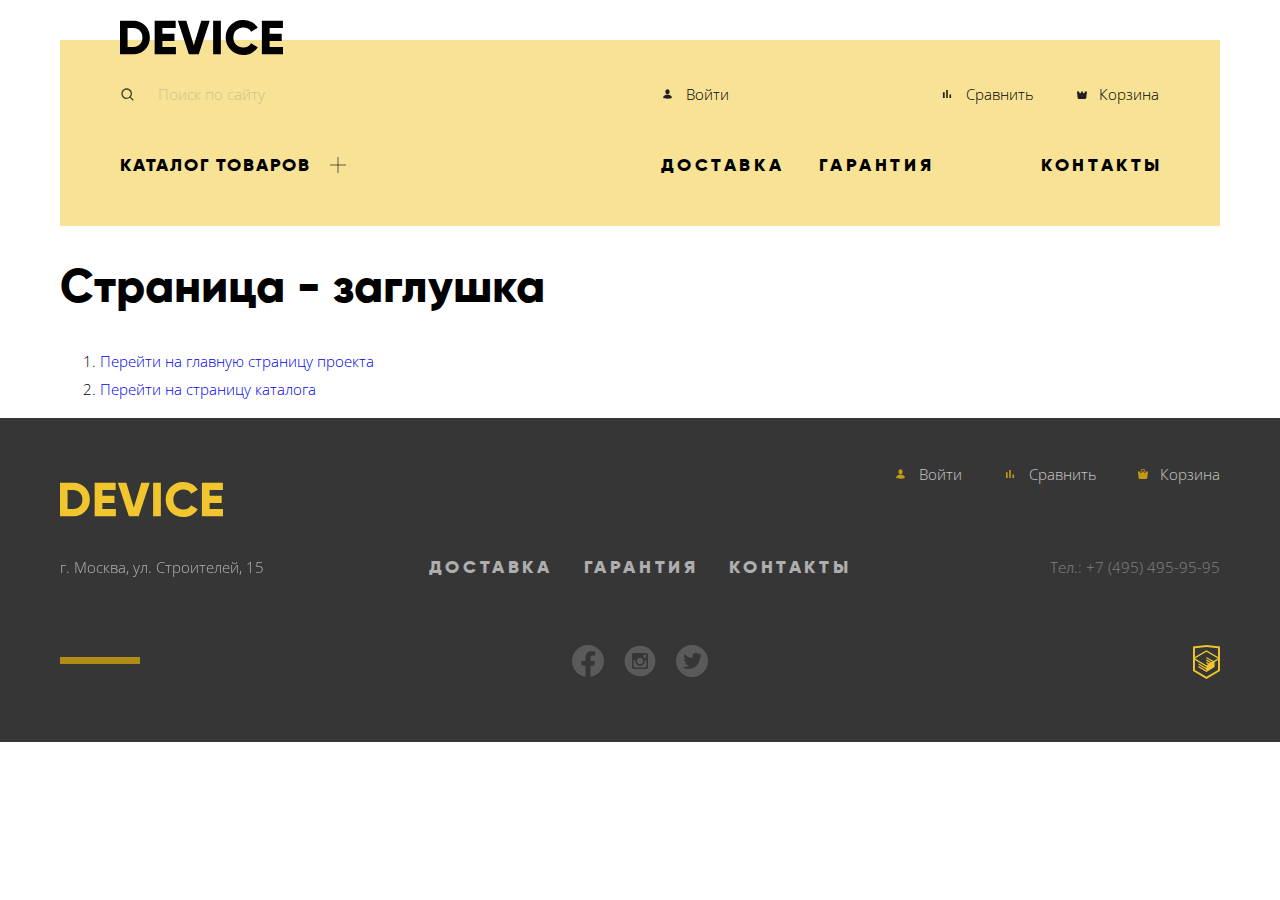
==== blank.html @ 4de49e4e "Изменяет blank.html" ====
<!DOCTYPE html>
<html lang="ru">
<head>
  <meta charset="utf-8">
  <title>HTML Academy: Девайс</title>
  <link href="https://fonts.googleapis.com/css2?family=Open+Sans:wght@300;400&display=swap" rel="stylesheet">
  <link rel="stylesheet" href="css/normalize.css">
  <link rel="stylesheet" href="css/style.css">
</head>
<body>
  <header>
    <div class="wrapper header-index-page">
      <a class="logo" href="index.html" title="Логотип интернет-магазина модных девайсов и умных гаджетов для гиков Девайс">
        <svg width="163" height="35" viewBox="0 0 163 35" fill="none" xmlns="http://www.w3.org/2000/svg">
          <path fill-rule="evenodd" clip-rule="evenodd" d="M-0.151001 0.701993V34.302H13.381C15.5624 34.3553 17.7309 33.954 19.7487 33.1235C21.7665 32.2929 23.5892 31.0514 25.101 29.478C26.6506 27.9007 27.8665 26.0273 28.6761 23.9697C29.4857 21.912 29.8724 19.7124 29.813 17.502C29.8724 15.2916 29.4857 13.092 28.6761 11.0343C27.8665 8.97669 26.6506 7.1033 25.101 5.52599C23.5891 3.9527 21.7663 2.7113 19.7486 1.88079C17.7308 1.05028 15.5623 0.648834 13.381 0.701993H-0.151001ZM7.582 26.91V8.09099H13.382C14.5845 8.04309 15.7838 8.24675 16.903 8.68895C18.0223 9.13115 19.0369 9.80215 19.882 10.659C20.7304 11.5766 21.3875 12.6541 21.8149 13.8285C22.2422 15.0029 22.4313 16.2507 22.371 17.499C22.4313 18.7473 22.2423 19.9951 21.8149 21.1695C21.3876 22.3439 20.7305 23.4214 19.882 24.339C19.0371 25.196 18.0225 25.8672 16.9032 26.3094C15.7839 26.7516 14.5845 26.9551 13.382 26.907H7.582V26.91ZM42.382 20.958H54.464V13.658H42.378V8.09099H55.669V0.701993H34.645V34.302H55.91V26.91H42.378V20.958H42.382ZM78.725 34.302L89.744 0.701993H81.286L73.795 25.422L66.304 0.701993H57.847L68.866 34.302H78.725ZM93.125 34.302H100.858V0.701993H93.125V34.302ZM131.74 32.886C134.233 31.574 136.321 29.6076 137.781 27.198L131.111 23.358C130.381 24.659 129.279 25.7121 127.946 26.382C126.505 27.1262 124.903 27.504 123.282 27.482C121.962 27.5449 120.643 27.3343 119.408 26.8635C118.173 26.3927 117.048 25.6718 116.105 24.746C115.195 23.7791 114.489 22.6393 114.028 21.3942C113.568 20.1492 113.362 18.8242 113.423 17.498C113.362 16.1718 113.568 14.8468 114.028 13.6017C114.489 12.3567 115.195 11.2168 116.105 10.25C117.048 9.32422 118.173 8.60333 119.408 8.13252C120.643 7.6617 121.962 7.45113 123.282 7.51399C124.893 7.49098 126.486 7.86172 127.921 8.59399C129.263 9.2718 130.373 10.3326 131.111 11.642L137.781 7.80199C136.294 5.39746 134.191 3.43378 131.691 2.11399C129.109 0.720899 126.216 0.00268346 123.282 0.0259933C113.503 -0.246007 105.485 7.71699 105.691 17.498C105.483 27.279 113.5 35.245 123.279 34.974C126.229 35.0012 129.138 34.283 131.737 32.886H131.74ZM149.621 20.958H161.703V13.658H149.618V8.09099H162.908V0.701993H141.885V34.302H163.15V26.91H149.618V20.958H149.621Z" fill="#000000" />
        </svg>
      </a>
      <form class="search-form" action="https://echo.htmlacademy.ru" method="post">
        <label for="search-form-input"><span class="visually-hidden">Введите поисковый запрос</span></label>
        <input type="text" autocomplete="off" class="search-form-input" id="search-form-input" name="search-form-input" value="" placeholder="Поиск по сайту" required>
        <button type="submit">Найти</button>
      </form>
      <ul class="user-menu">
        <li class="user-menu-item login">
          <a class="user-menu-link" href="blank.html" title="Войти в личный кабинет">
            <svg width="13" height="14" viewBox="0 0 13 14" fill="none" xmlns="http://www.w3.org/2000/svg" aria-label="Иконка личного кабинета">
              <path d="M6.49996 2.33333C7.69704 2.33333 8.66663 3.3775 8.66663 4.66666C8.66663 5.95583 7.69704 7 6.49996 7C5.30288 7 4.33329 5.95583 4.33329 4.66666C4.33329 3.3775 5.30288 2.33333 6.49996 2.33333ZM6.49996 11.6667C6.49996 11.6667 10.8333 11.6667 10.8333 10.5C10.8333 9.1 8.72079 7.58333 6.49996 7.58333C4.27913 7.58333 2.16663 9.1 2.16663 10.5C2.16663 11.6667 6.49996 11.6667 6.49996 11.6667Z" fill="#231F20" />
            </svg>
            Войти</a>
        </li>
        <li class="user-menu-item">
          <a class="user-menu-link" href="blank.html" title="Сравнить характеристики товаров">
            <svg width="14" height="14" viewBox="0 0 14 14" fill="none" xmlns="http://www.w3.org/2000/svg" aria-label="Иконка сравнения товаров">
              <path d="M2.91675 5.36667H4.66675V11.0833H2.91675V5.36667ZM6.18342 2.91667H7.81675V11.0833H6.18342V2.91667ZM9.45008 7.58334H11.0834V11.0833H9.45008V7.58334Z" fill="#231F20" />
            </svg>
            Сравнить</a>
        </li>
        <li class="user-menu-item">
          <a class="user-menu-link" href="blank.html" title="Перейти в корзину">
            <svg width="10" height="10" viewBox="0 0 10 10" fill="none" xmlns="http://www.w3.org/2000/svg" aria-label="Иконка корзины">
              <g clip-path="url(#clip0)">
                <path d="M9.86215 2.5217C9.79278 2.43991 9.69341 2.39316 9.58927 2.39316H7.65774V3.4188C7.65774 3.89008 7.25359 4.2735 6.75684 4.2735C6.26008 4.2735 5.85593 3.89008 5.85593 3.4188V2.39316H4.05413V3.4188C4.05413 3.89008 3.64999 4.2735 3.15323 4.2735C2.65648 4.2735 2.25233 3.89008 2.25233 3.4188V2.39316H0.32089C0.216656 2.39316 0.117286 2.43991 0.0479169 2.5217C-0.0215425 2.6035 -0.0544254 2.71256 -0.0425335 2.82145L0.605665 8.78461C0.617737 9.45692 1.14179 9.99999 1.78431 9.99999H8.12584C8.76828 9.99999 9.29233 9.45692 9.30449 8.78452L9.95269 2.82136C9.96449 2.71256 9.93161 2.6035 9.86215 2.5217Z" fill="#231F20" />
                <path d="M3.15333 3.76068C3.35207 3.76068 3.51369 3.60735 3.51369 3.4188V1.53846C3.51369 1.01051 4.07486 0.683761 4.59477 0.683761H5.49567C6.04288 0.683761 6.39657 1.01923 6.39657 1.53846V3.4188C6.39657 3.60735 6.55829 3.76068 6.75693 3.76068C6.95558 3.76068 7.11729 3.60735 7.11729 3.4188V1.53846C7.11729 0.647009 6.43531 0 5.49567 0H4.59477C3.60126 0 2.79297 0.690171 2.79297 1.53846V3.4188C2.79297 3.60735 2.95459 3.76068 3.15333 3.76068Z" />
              </g>
              <defs>
                <clipPath>
                  <path d="M0 0H10V10H0V0Z" fill="white" />
                </clipPath>
              </defs>
            </svg>
            Корзина</a></li>
      </ul>
      <nav class="navbar">
        <ul class="mainmenu-list">
          <li class="mainmenu-item">
            <a class="product-catalog" href="inner.html">Каталог товаров</a>
            <button class="submenu-toggle-button" aria-label="Раскрыть или закрыть вложенное меню каталога"></button>
            <ul class="submenu visually-hidden">
              <li><a href="blank.html">Виртуальная реальность</a></li>
              <li><a href="blank.html">Моноподы для селфи</a></li>
              <li><a href="blank.html">Экшн-камеры</a></li>
              <li><a href="blank.html">Фитнес-браслеты</a></li>
              <li><a href="blank.html">Умные часы</a></li>
              <li><a href="blank.html">Квадрокоптер</a></li>
            </ul>
          </li>
          <li class="mainmenu-item"><a href="blank.html">Доставка</a></li>
          <li class="mainmenu-item"><a href="blank.html">Гарантия</a></li>
          <li class="mainmenu-item"><a href="blank.html">Контакты</a></li>
        </ul>
      </nav>
    </div>
  </header>
  <main>
    <div class="wrapper index-page">
      <h1>Страница - заглушка</h1>
      <ol>
        <li><a href=" index.html">Перейти на главную страницу проекта</a></li>
        <li><a href="inner.html">Перейти на страницу каталога</a></li>
      </ol>
    </div>
  </main>
  <footer>
    <div class="wrapper">
      <a class="footer-logo" href="index.html" title="Логотип интернет-магазина модных девайсов и умных гаджетов для гиков Девайс">
        <svg width="163" height="35" viewBox="0 0 163 35" fill="none" xmlns="http://www.w3.org/2000/svg">
          <path fill-rule="evenodd" clip-rule="evenodd" d="M-0.151001 0.701993V34.302H13.381C15.5624 34.3553 17.7309 33.954 19.7487 33.1235C21.7665 32.2929 23.5892 31.0514 25.101 29.478C26.6506 27.9007 27.8665 26.0273 28.6761 23.9697C29.4857 21.912 29.8724 19.7124 29.813 17.502C29.8724 15.2916 29.4857 13.092 28.6761 11.0343C27.8665 8.97669 26.6506 7.1033 25.101 5.52599C23.5891 3.9527 21.7663 2.7113 19.7486 1.88079C17.7308 1.05028 15.5623 0.648834 13.381 0.701993H-0.151001ZM7.582 26.91V8.09099H13.382C14.5845 8.04309 15.7838 8.24675 16.903 8.68895C18.0223 9.13115 19.0369 9.80215 19.882 10.659C20.7304 11.5766 21.3875 12.6541 21.8149 13.8285C22.2422 15.0029 22.4313 16.2507 22.371 17.499C22.4313 18.7473 22.2423 19.9951 21.8149 21.1695C21.3876 22.3439 20.7305 23.4214 19.882 24.339C19.0371 25.196 18.0225 25.8672 16.9032 26.3094C15.7839 26.7516 14.5845 26.9551 13.382 26.907H7.582V26.91ZM42.382 20.958H54.464V13.658H42.378V8.09099H55.669V0.701993H34.645V34.302H55.91V26.91H42.378V20.958H42.382ZM78.725 34.302L89.744 0.701993H81.286L73.795 25.422L66.304 0.701993H57.847L68.866 34.302H78.725ZM93.125 34.302H100.858V0.701993H93.125V34.302ZM131.74 32.886C134.233 31.574 136.321 29.6076 137.781 27.198L131.111 23.358C130.381 24.659 129.279 25.7121 127.946 26.382C126.505 27.1262 124.903 27.504 123.282 27.482C121.962 27.5449 120.643 27.3343 119.408 26.8635C118.173 26.3927 117.048 25.6718 116.105 24.746C115.195 23.7791 114.489 22.6393 114.028 21.3942C113.568 20.1492 113.362 18.8242 113.423 17.498C113.362 16.1718 113.568 14.8468 114.028 13.6017C114.489 12.3567 115.195 11.2168 116.105 10.25C117.048 9.32422 118.173 8.60333 119.408 8.13252C120.643 7.6617 121.962 7.45113 123.282 7.51399C124.893 7.49098 126.486 7.86172 127.921 8.59399C129.263 9.2718 130.373 10.3326 131.111 11.642L137.781 7.80199C136.294 5.39746 134.191 3.43378 131.691 2.11399C129.109 0.720899 126.216 0.00268346 123.282 0.0259933C113.503 -0.246007 105.485 7.71699 105.691 17.498C105.483 27.279 113.5 35.245 123.279 34.974C126.229 35.0012 129.138 34.283 131.737 32.886H131.74ZM149.621 20.958H161.703V13.658H149.618V8.09099H162.908V0.701993H141.885V34.302H163.15V26.91H149.618V20.958H149.621Z" />
        </svg>
      </a>
      <ul class="footer-user-menu">
        <li class="user-menu-item login">
          <a class="user-menu-link" href="blank.html" title="Войти в личный кабинет">
            <svg class="user-menu-item-icon" width="13" height="14" viewBox="0 0 13 14" fill="none" xmlns="http://www.w3.org/2000/svg" aria-label="Иконка личного кабинета">
              <path d="M6.49996 2.33333C7.69704 2.33333 8.66663 3.3775 8.66663 4.66666C8.66663 5.95583 7.69704 7 6.49996 7C5.30288 7 4.33329 5.95583 4.33329 4.66666C4.33329 3.3775 5.30288 2.33333 6.49996 2.33333ZM6.49996 11.6667C6.49996 11.6667 10.8333 11.6667 10.8333 10.5C10.8333 9.1 8.72079 7.58333 6.49996 7.58333C4.27913 7.58333 2.16663 9.1 2.16663 10.5C2.16663 11.6667 6.49996 11.6667 6.49996 11.6667Z" fill="#231F20" />
            </svg>
            Войти</a>
        </li>
        <li class="user-menu-item">
          <a class="user-menu-link" href="blank.html" title="Сравнить характеристики товаров">
            <svg class="user-menu-item-icon" width="14" height="14" viewBox="0 0 14 14" fill="none" xmlns="http://www.w3.org/2000/svg" aria-label="Иконка сравнения товаров">
              <path d="M2.91675 5.36667H4.66675V11.0833H2.91675V5.36667ZM6.18342 2.91667H7.81675V11.0833H6.18342V2.91667ZM9.45008 7.58334H11.0834V11.0833H9.45008V7.58334Z" fill="#231F20" />
            </svg>
            Сравнить</a>
        </li>
        <li class="user-menu-item">
          <a class="user-menu-link" href="blank.html" title="Перейти в корзину">
            <svg class="user-menu-item-icon" width="10" height="10" viewBox="0 0 10 10" fill="none" xmlns="http://www.w3.org/2000/svg" aria-label="Иконка корзины">
              <g clip-path="url(#clip0)">
                <path d="M9.86215 2.5217C9.79278 2.43991 9.69341 2.39316 9.58927 2.39316H7.65774V3.4188C7.65774 3.89008 7.25359 4.2735 6.75684 4.2735C6.26008 4.2735 5.85593 3.89008 5.85593 3.4188V2.39316H4.05413V3.4188C4.05413 3.89008 3.64999 4.2735 3.15323 4.2735C2.65648 4.2735 2.25233 3.89008 2.25233 3.4188V2.39316H0.32089C0.216656 2.39316 0.117286 2.43991 0.0479169 2.5217C-0.0215425 2.6035 -0.0544254 2.71256 -0.0425335 2.82145L0.605665 8.78461C0.617737 9.45692 1.14179 9.99999 1.78431 9.99999H8.12584C8.76828 9.99999 9.29233 9.45692 9.30449 8.78452L9.95269 2.82136C9.96449 2.71256 9.93161 2.6035 9.86215 2.5217Z" fill="#231F20" />
                <path d="M3.15333 3.76068C3.35207 3.76068 3.51369 3.60735 3.51369 3.4188V1.53846C3.51369 1.01051 4.07486 0.683761 4.59477 0.683761H5.49567C6.04288 0.683761 6.39657 1.01923 6.39657 1.53846V3.4188C6.39657 3.60735 6.55829 3.76068 6.75693 3.76068C6.95558 3.76068 7.11729 3.60735 7.11729 3.4188V1.53846C7.11729 0.647009 6.43531 0 5.49567 0H4.59477C3.60126 0 2.79297 0.690171 2.79297 1.53846V3.4188C2.79297 3.60735 2.95459 3.76068 3.15333 3.76068Z" />
              </g>
              <defs>
                <clipPath>
                  <path d="M0 0H10V10H0V0Z" fill="white" />
                </clipPath>
              </defs>
            </svg>
            Корзина</a></li>
      </ul>
      <p class="address" aria-label="Приезжайте к нам по адресу">г. Москва, ул. Строителей, 15</p>
      <ul class="footer-navbar" aria-label="Навигация по сайту">
        <li><a href="blank.html">Доставка</a></li>
        <li><a href="blank.html">Гарантия</a></li>
        <li><a href="blank.html">Контакты</a></li>
      </ul>
      <p class="phone-number" aria-label="Позвоните нам по номеру">
        <a href="tel:+74954959595">Тел.: +7 (495) 495-95-95</a>
      </p>
      <section class="social-icons">
        <h2 class="visually-hidden">Давайте дружить!</h2>
        <ul class="social-icons-list">
          <li>
            <a href="blank.html" title="Присоединяйтесь к дружному комьюнити интернет-магазина модных девайсов и умных гаджетов для гиков Девайс в Facebook" target="_blank">
              <svg class="social-icon" width="32" height="32" viewBox="0 0 32 32" fill="none" xmlns="http://www.w3.org/2000/svg">
                <path d="M31.9973 16C31.9973 7.16267 24.8347 0 15.9987 0C7.16267 0 0 7.16267 0 16C0 23.984 5.85067 30.6027 13.4987 31.8027V20.624H9.43733V15.9987H13.4987V12.4747C13.4987 8.464 15.888 6.24933 19.5413 6.24933C21.292 6.24933 23.1227 6.56133 23.1227 6.56133V10.4987H21.1067C19.12 10.4987 18.5 11.732 18.5 12.9973V16H22.9373L22.228 20.6253H18.5V31.804C26.148 30.604 31.9987 23.9853 31.9987 16H31.9973Z" fill="black" fill-opacity="0.6" />
              </svg>
            </a>
          </li>
          <li>
            <a href="blank.html" title="Смотрите крутые фотки товаров интернет-магазин модных девайсов и умных гаджетов для гиков Девайс в Instagram" target="_blank">
              <svg class="social-icon" width="32" height="32" viewBox="0 0 32 32" fill="none" xmlns="http://www.w3.org/2000/svg">
                <path d="M20.7999 16.0001C20.7999 17.2732 20.2942 18.4941 19.3941 19.3943C18.4939 20.2944 17.273 20.8001 15.9999 20.8001C14.7269 20.8001 13.506 20.2944 12.6058 19.3943C11.7057 18.4941 11.1999 17.2732 11.1999 16.0001C11.1999 15.7265 11.2287 15.4593 11.2783 15.2001H9.59995V21.5953C9.59995 22.0401 9.95995 22.4001 10.4047 22.4001H21.5967C21.8099 22.3997 22.0142 22.3147 22.1648 22.1639C22.3154 22.013 22.3999 21.8085 22.3999 21.5953V15.2001H20.7215C20.7711 15.4593 20.7999 15.7265 20.7999 16.0001ZM15.9999 19.2001C16.4203 19.2 16.8365 19.1171 17.2248 18.9562C17.6131 18.7952 17.9659 18.5594 18.263 18.2621C18.5602 17.9648 18.7958 17.6119 18.9566 17.2235C19.1174 16.8351 19.2001 16.4189 19.1999 15.9985C19.1998 15.5782 19.1169 15.162 18.956 14.7737C18.795 14.3854 18.5592 14.0326 18.2619 13.7355C17.9646 13.4383 17.6117 13.2026 17.2233 13.0419C16.8349 12.8811 16.4187 12.7984 15.9983 12.7985C15.1494 12.7987 14.3354 13.1362 13.7353 13.7366C13.1352 14.337 12.7981 15.1512 12.7983 16.0001C12.7986 16.849 13.136 17.6631 13.7364 18.2632C14.3368 18.8633 15.151 19.2003 15.9999 19.2001ZM19.8399 12.6401H21.7583C21.8858 12.6401 22.0081 12.5896 22.0983 12.4996C22.1886 12.4097 22.2395 12.2876 22.2399 12.1601V10.2417C22.2399 10.114 22.1892 9.99151 22.0989 9.90119C22.0086 9.81088 21.8861 9.76014 21.7583 9.76014H19.8399C19.7122 9.76014 19.5897 9.81088 19.4994 9.90119C19.4091 9.99151 19.3583 10.114 19.3583 10.2417V12.1601C19.3599 12.4241 19.5759 12.6401 19.8399 12.6401ZM15.9999 0.640137C11.9262 0.640137 8.01934 2.25842 5.13879 5.13898C2.25823 8.01954 0.639946 11.9264 0.639946 16.0001C0.639946 20.0739 2.25823 23.9807 5.13879 26.8613C8.01934 29.7419 11.9262 31.3601 15.9999 31.3601C18.0171 31.3601 20.0144 30.9628 21.878 30.1909C23.7415 29.419 25.4348 28.2876 26.8611 26.8613C28.2874 25.435 29.4188 23.7417 30.1907 21.8782C30.9626 20.0146 31.3599 18.0172 31.3599 16.0001C31.3599 13.983 30.9626 11.9857 30.1907 10.1221C29.4188 8.25856 28.2874 6.56528 26.8611 5.13898C25.4348 3.71267 23.7415 2.58126 21.878 1.80935C20.0144 1.03743 18.0171 0.640137 15.9999 0.640137ZM23.9999 22.2225C23.9999 23.2001 23.1999 24.0001 22.2223 24.0001H9.77755C8.79995 24.0001 7.99995 23.2001 7.99995 22.2225V9.77774C7.99995 8.80014 8.79995 8.00014 9.77755 8.00014H22.2223C23.1999 8.00014 23.9999 8.80014 23.9999 9.77774V22.2225Z" fill="black" fill-opacity="0.6" />
              </svg>
            </a>
          </li>
          <li>
            <a href="blank.html" title="Следите за новостями интернет-магазина модных девайсов и умных гаджетов для гиков Девайс в Twitter" target="_blank">
              <svg class="social-icon" width="32" height="32" viewBox="0 0 32 32" fill="none" xmlns="http://www.w3.org/2000/svg">
                <path d="M16 32C13.8333 32 11.7604 31.5781 9.78125 30.7344C7.80208 29.8906 6.09896 28.7552 4.67188 27.3281C3.24479 25.901 2.10938 24.1979 1.26562 22.2188C0.421875 20.2396 0 18.1667 0 16C0 13.8333 0.421875 11.7604 1.26562 9.78125C2.10938 7.80208 3.24479 6.09896 4.67188 4.67188C6.09896 3.24479 7.80208 2.10938 9.78125 1.26562C11.7604 0.421875 13.8333 0 16 0C18.1667 0 20.2396 0.421875 22.2188 1.26562C24.1979 2.10938 25.901 3.24479 27.3281 4.67188C28.7552 6.09896 29.8906 7.80208 30.7344 9.78125C31.5781 11.7604 32 13.8333 32 16C32 18.1667 31.5781 20.2396 30.7344 22.2188C29.8906 24.1979 28.7552 25.901 27.3281 27.3281C25.901 28.7552 24.1979 29.8906 22.2188 30.7344C20.2396 31.5781 18.1667 32 16 32ZM25.4062 8C25.2812 8.0625 25.0938 8.17708 24.8438 8.34375L24.2344 8.75L23.6562 9.0625L23 9.28125C22.2292 8.42708 21.2812 8 20.1562 8C17.7188 8 16.5 9.02083 16.5 11.0625V12.9062C13.1458 12.7396 10.5729 11.5104 8.78125 9.21875C8.26042 9.76042 8 10.3542 8 11C8 12.375 8.51042 13.4167 9.53125 14.125C9.40625 14.125 9.22917 14.1354 9 14.1562C8.77083 14.1771 8.58854 14.1771 8.45312 14.1562C8.31771 14.1354 8.16667 14.0833 8 14C8 14.9583 8.25521 15.7552 8.76562 16.3906C9.27604 17.026 9.97917 17.4375 10.875 17.625C10.6667 17.875 10.375 18 10 18C9.66667 18 9.375 17.9062 9.125 17.7188C9.125 18.5312 9.51562 19.1615 10.2969 19.6094C11.0781 20.0573 11.9583 20.2917 12.9375 20.3125C12.5625 20.875 12.0156 21.2969 11.2969 21.5781C10.5781 21.8594 9.8125 22 9 22C8.70833 22 8.30729 21.9271 7.79688 21.7812C7.28646 21.6354 7.02083 21.5625 7 21.5625C7.33333 22.2292 8.01562 22.8021 9.04688 23.2812C10.0781 23.7604 11.3854 24 12.9688 24C14.3646 24 15.6667 23.7552 16.875 23.2656C18.0833 22.776 19.1146 22.125 19.9688 21.3125C20.8229 20.5 21.5573 19.5729 22.1719 18.5312C22.7865 17.4896 23.2448 16.4115 23.5469 15.2969C23.849 14.1823 24 13.0833 24 12C24 11.9583 24.125 11.8698 24.375 11.7344C24.625 11.599 24.9167 11.4167 25.25 11.1875C25.5833 10.9583 25.8333 10.7188 26 10.4688C24.875 10.4688 24.125 10.4896 23.75 10.5312C24.4792 10.0938 25.0312 9.25 25.4062 8Z" fill="black" fill-opacity="0.6" />
              </svg>
            </a>
          </li>
        </ul>
      </section>
      <a class="htmlacademy-logo-link" href="https://htmlacademy.ru/intensive/htmlcss" title="Логотип HTML Academy" target="_blank">
        <svg class="htmlacademy-logo-image" width="27" height="34" viewBox="0 0 27 34" fill="none" xmlns="http://www.w3.org/2000/svg">
          <path d="M13.62 0.0169551L13.472 0L0 1.40827V26.0042L13.473 34L26.903 26.0311L26.945 26.0062V1.40827L13.62 0.0169551ZM25.019 12.095L13.495 5.31992L13.494 5.21619L13.407 5.26606L13.319 5.21021V5.31892L1.925 12.086V3.13869L13.473 1.92989L25.02 3.13869V12.095H25.019ZM13.405 6.76908L24.923 13.4644L20.444 16.0974L13.351 11.8875L13.337 13.2988L19.241 16.8025L18.381 17.3082L13.351 14.3241L13.337 15.7353L17.164 18.0043L16.382 18.526L13.351 16.7437L13.337 18.1529L15.19 19.2411L13.39 20.3192L2.034 13.586L13.405 6.76908ZM1.925 15.0871L13.336 21.8601L13.352 22.9014L5.41 18.1859L5.395 19.5981L13.374 24.3805L13.392 25.4536L5.419 20.7261L5.406 22.1364L13.427 26.9457L13.473 26.9706L21.616 22.1115L21.605 16.9481L25.02 14.9175V24.9121L13.472 31.7659L1.925 24.9131V15.0871Z" fill="#F0C52E" />
        </svg>
      </a>
    </div>
  </footer>
  <script src="js/script.js"></script>
</body>
</html>
---- css/style.css ----
/*
* Prefixed by https://autoprefixer.github.io
* PostCSS: v7.0.29,
* Autoprefixer: v9.7.6
* Browsers: last 2 version,not dead,not ie <= 11
*/

@charset "UTF-8";

/* Переменные */
:root {
  --basic-black: #000000;
  --basic-dark: #363636;
  --basic-white: #FFFFFF;
  --basic-grey: #464646;
  --basic-grey-light: #E5E5E5;
  --basic-half-grey-light: #EBEBEB;
  --special-yellow: #F7E296;
  --special-green: #91C92F;
  --special-grey: #D9D9D9;
  --special-grey-light: #A6A6A6;
  --special-yellow-light: #F7E296;
  --special-yellow-dark: #F0C52E;
  --status-pink: #F6DADA;
  --footer-yellow: #FFC600;
  --input-grey: #F2F2F2;
  --input-grey-hover: #EAEAEA;
}

/* Локальные шрифты */
@font-face {
  font-family: 'Gilroy Extra Bold';
  src: url('../fonts/gilroyextrabold.woff2') format('woff2'), url('../fonts/gilroyextrabold.woff') format('woff');
  font-weight: 800;
}

@font-face {
  font-family: 'Gilroy Light';
  src: url('../fonts/gilroylight.woff2') format('woff2'), url('../fonts/gilroylight.woff') format('woff');
  font-weight: 300;
}

/* Глобальные стили */
*,
*::before,
*::after {
  box-sizing: border-box;
}

body {
  display: grid;
  grid-template-rows: -webkit-min-content 1fr 324px;
  grid-template-rows: min-content 1fr 324px;
  margin: 0;
  padding-top: 40px;
  min-width: 1160px;
  font-family: 'Open Sans', 'Arial', sans-serif;
  font-weight: 300;
  font-size: 15px;
  line-height: 28px;
  color: var(--basic-black);
  background-color: var(--basic-white);
}

img {
  max-width: 100%;
  height: auto;
}

a {
  text-decoration: none;
}

.visually-hidden:not(:focus):not(:active),
input[type='checkbox'].visually-hidden,
input[type='radio'].visually-hidden {
  position: absolute;
  width: 1px;
  height: 1px;
  margin: -1px;
  padding: 0;
  border: 0;
  white-space: nowrap;
  clip: rect(0, 0, 0, 0);
  -webkit-clip-path: inset(100%);
  clip-path: inset(100%);
  overflow: hidden;
}

.wrapper {
  width: 1160px;
  margin: 0 auto;
}

.wrapper h1 {
  font-family: 'Gilroy Extra Bold', 'Arial Black', sans-serif;
  font-weight: 800;
  font-size: 47px;
  line-height: 58px;
  color: var(--basic-black);
}

.button,
.button:visited {
  margin: 0;
  padding: 9px 10px;
  border: none;
  display: inline-block;
  font-family: 'Gilroy Extra Bold', 'Arial Black', sans-serif;
  font-weight: 800;
  font-size: 18px;
  line-height: 22px;
  letter-spacing: 0.2em;
  text-transform: uppercase;
  color: var(--basic-black);
  text-align: center;
  vertical-align: middle;
  cursor: pointer;
  background-color: transparent;
  background-image: url('../img/misc/button-rectangle-bg.svg');
  background-position: center center;
  background-repeat: repeat-x;
  transition: background 500ms;
}

.button:hover {
  background-image: none;
  background-color: var(--special-yellow-dark);
  transition: background 500ms;
}

.button:focus {
  opacity: unset;
  transition: all 1s;
}

.button:active {
  opacity: 0.3;
}

/* Хедер */
header .wrapper {
  position: relative;
  padding-top: 28px;
  padding-right: 57px;
  padding-left: 60px;
  border-bottom: 23px solid var(--special-yellow);
  display: flex;
  flex-direction: row;
  flex-wrap: wrap;
  align-items: flex-start;
  background-color: var(--special-yellow);
}

/* Логотип в шапке */
.logo,
.logo:visited {
  position: absolute;
  top: -20px;
  left: 60px;
  display: block;
}

.logo:hover {
  opacity: 0.6;
}

.logo:active,
.logo:focus {
  opacity: 0.3;
}

.logo svg {
  width: 163px;
  height: 35px;
}

/* Форма поиска в шапке */
.search-form {
  position: relative;
  width: 440px;
  margin-right: auto;
  margin-bottom: 32px;
  display: flex;
  flex-direction: row;
  justify-content: space-between;
  align-items: center;
  font-family: 'Open Sans', 'Arial', sans-serif;
  font-weight: 300;
  font-size: 15px;
  line-height: 20px;
  color: var(--basic-black);
}

.search-form label::after {
  content: '';
  position: absolute;
  top: 19px;
  width: 16px;
  height: 16px;
  background-color: var(--special-yellow);
  background-image: url('../img/misc/icon_search.svg');
  background-position: center center;
  background-repeat: no-repeat;
}

.search-form input {
  width: 100%;
  margin: 0;
  padding: 16px 21px 16px 38px;
  border: none;
  border-bottom: 2px solid var(--special-yellow);
  display: block;
  font-family: 'Open Sans', 'Arial', sans-serif;
  font-weight: 300;
  font-size: 15px;
  line-height: 20px;
  text-align: left;
  opacity: 0.3;
  background-color: var(--special-yellow);
}

.search-form input:hover {
  opacity: 0.6;
}

.search-form input:focus,
.search-form input:valid {
  outline: none;
  border-bottom: 2px solid var(--basic-black);
  opacity: unset;
}

/* Кнопка Найти */
.search-form button {
  width: 84px;
  padding: 15px 17px;
  border-radius: unset;
  font-family: 'Open Sans', 'Arial', sans-serif;
  font-weight: 300;
  font-size: 15px;
  line-height: 20px;
  text-transform: uppercase;
  border: none;
  color: var(--special-yellow);
  background-color: var(--special-yellow);
}

.search-form button:focus {
  outline: none;
  border: 2px solid var(--special-yellow);
}

.search-form input:focus+button,
.search-form input:valid+button:active {
  border: 2px solid var(--basic-black);
  color: var(--basic-black);
  cursor: pointer;
}

.search-form input:focus+button:hover,
.search-form input:valid+button:hover {
  border: 2px solid var(--basic-black);
  color: var(--basic-white);
  background-color: var(--basic-black);
  cursor: pointer;
}

.search-form input:valid+button:active,
.search-form input:invalid+button:active {
  border: 2px solid var(--basic-black);
  color: rgba(255, 255, 255, 0.3);
  background-color: var(--basic-black);
  cursor: pointer;
}

/* Меню пользователя */
.user-menu {
  width: 50%;
  margin: 0;
  margin-top: 12px;
  padding: 0;
  display: flex;
  flex-direction: row;
  flex-wrap: wrap;
  justify-content: space-between;
  align-items: center;
  list-style-type: none;
}
.header-index-page .user-menu {
  margin-top: 16px;
  padding-right: 4px;
}

.login {
  margin-right: auto;
}

.user-menu-item {
  margin-left: 19px;
}

.user-menu-item:last-child {
  margin-left: 43px;
}

.user-menu-link {
  display: flex;
  flex-direction: row;
  align-items: baseline;
  font-family: 'Open Sans', 'Arial', sans-serif;
  font-weight: 300;
  font-size: 15px;
  line-height: 20px;
  color: var(--basic-black);
}

.user-menu-link,
.user-menu-link:visited {
  color: var(--basic-black);
}

.user-menu-link:hover,
.user-menu-link:focus {
  opacity: 0.6;
}

.user-menu-link:active {
  opacity: 0.3;
}

.user-menu-link svg {
  margin: auto;
  margin-right: 12px;
}

/* Кнопка выхода из личного кабинета */
.logout {
  margin-right: auto;
  padding-left: 2px;
  flex-grow: 1;
}

.logout:hover,
.logout:focus {
  opacity: unset;
}

.logout:active {
  opacity: 0.3;
}

.logout-button {
  margin: 0;
  padding: 0;
  background: none;
  border: none;
  font-family: 'Open Sans', 'Arial', sans-serif;
  font-weight: 300;
  font-size: 15px;
  line-height: 20px;
  color: var(--basic-black);
  opacity: 0.3;
  cursor: pointer;
}

.logout-button:hover,
.logout-button:focus {
  opacity: 0.6;
}

.logout-button:active {
  opacity: 0.3;
}

/* Главное навигационное меню */
.navbar {
  width: 100%;
}

.mainmenu-list {
  position: relative;
  display: flex;
  flex-direction: row;
  flex-wrap: wrap;
  align-items: baseline;
  margin: 0;
  padding: 0;
  list-style-type: none;
}

.mainmenu-item {
  margin-right: 16px;
  margin-left: 19px;
}

.mainmenu-item:first-child {
  min-width: 50%;
  margin-left: 0;
  margin-right: 0;
}

.mainmenu-item:last-child {
  margin-left: auto;
  margin-right: 0;
}

.mainmenu-item > a,
.mainmenu-item > a:visited {
  margin: 0;
  margin-bottom: 27px;
  padding: 0;
  display: block;
  font-family: 'Gilroy Extra Bold', 'Arial Black', sans-serif;
  font-weight: 800;
  font-size: 18px;
  line-height: 22px;
  letter-spacing: 0.2em;
  text-transform: uppercase;
  color: var(--basic-black);
}

.mainmenu-item:first-child > a {
  letter-spacing: 0.1em;
}

.mainmenu a:hover,
.mainmenu a:focus {
  opacity: 0.6;
}

.mainmenu a:active {
  opacity: 0.3;
}

.product-catalog {
  position: relative;
  margin-right: 13px;
}

.product-catalog::before,
.product-catalog::after {
  position: absolute;
  left: 210px;
  top: 10px;
  bottom: 0;
  content: '';
  display: block;
  width: 16px;
  height: 2px;
  background-color: rgba(0, 0, 0, 0.3);
}

.product-catalog::after {
  transform: rotate(90deg);
}

.submenu-toggle-button {
  position: absolute;
  left: 206px;
  top: 0;
  width: 24px;
  height: 24px;
  margin: 0;
  padding: 0;
  border: none;
  background-color: transparent;
  cursor: pointer;
}

/* Выпадающее меню */
.submenu {
  position: absolute;
  right: -57px;
  z-index: 5;
  width: 1160px;
  margin: 0;
  padding: 0;
  padding-top: 3px;
  padding-bottom: 43px;
  padding-left: 60px;
  display: grid;
  grid-template-columns: repeat(3, -webkit-max-content);
  grid-template-columns: repeat(3, max-content);
  grid-template-rows: repeat(3, -webkit-min-content);
  grid-template-rows: repeat(3, min-content);
  grid-auto-flow: column;
  grid-gap: 16px 63px;
  list-style-type: none;
  background-color: var(--special-yellow);
}

.submenu .index-page {
  position: absolute;
}

.submenu li:last-child {
  grid-column-start: 3;
}

.submenu a,
.submenu a:visited {
  margin: 0;
  padding: 0;
  display: block;
  font-family: 'Open Sans', 'Arial', sans-serif;
  font-weight: 300;
  font-size: 15px;
  line-height: 20px;
  letter-spacing: normal;
  text-transform: none;
  color: var(--basic-black);
}

.submenu a:hover,
.submenu a:focus {
  opacity: 0.6;
}

.submenu a:active {
  opacity: 0.3;
}

/* Главный контент */
main {
  position: relative;
}

/* Индексная страница */
.index-page {
  grid-template-columns: 1fr 1fr;
  grid-template-rows: -webkit-max-content;
  grid-template-rows: max-content;
}

.index-page h2 {
  font-family: 'Gilroy Extra Bold', 'Arial Black', sans-serif;
  font-weight: 800;
  font-size: 47px;
  line-height: 58px;
  letter-spacing: 0.2em;
  color: var(--basic-black);
}

/* Слайдер Топ-3 по продажам */
.slider {
  margin-bottom: 67px;
  grid-column: span 2;
}

.slider .wrapper {
  position: relative;
}

.slider-list {
  position: relative;
  margin: 0;
  padding: 0;
  border-top: 115px solid var(--special-yellow);
  list-style-type: none;
}

ul.slider-list {
  counter-reset: slide-number;
}

.slider-item {
  position: relative;
  top: -37px;
  display: flex;
  flex-direction: row;
}

.slider-item::before {
  position: absolute;
  right: 51px;
  top: -110px;
  z-index: 1;
  display: inline-block;
  font-family: 'Gilroy Extra Bold', 'Arial Black', sans-serif;
  font-weight: 800;
  font-size: 179px;
  line-height: 219px;
  text-transform: uppercase;
  color: var(--basic-white);
}

.slider-item::before {
  counter-increment: slide-number;
  content: "0" counter(slide-number);
}

.slider-text {
  width: 50%;
  padding-left: 20px;
  display: flex;
  flex-direction: column;
  align-items: flex-start;
  order: 1;
}

a.slider-image {
  width: 50%;
  display: flex;
  flex-direction: row;
  justify-content: center;
}

.selfie-stick {
  position: absolute;
  top: -93px;
  left: 88px;
}

.fitness-tracker {
  position: absolute;
  top: -67px;
  left: 116px;
}

.quadcopter {
  position: absolute;
  left: 30px;
  top: -11px;
}

.slider-text h3 {
  position: relative;
  z-index: 2;
  padding: 0;
  margin: 0;
  margin-bottom: 26px;
  font-family: 'Gilroy Extra Bold', 'Arial Black', sans-serif;
  font-weight: 800;
  font-size: 47px;
  line-height: 58px;
  color: var(--basic-black);
}

.slider-text h3::before {
  position: absolute;
  top: -59px;
  content: '';
  width: 100px;
  height: 7px;
  display: block;
  background-color: var(--basic-white);
}

.slider-text > p {
  padding: 0;
  padding-right: 75px;
  margin-top: 0;
  margin-left: 0;
  margin-bottom: 51px;
  font-family: 'Open Sans', 'Arial', sans-serif;
  font-weight: 300;
  font-size: 15px;
  line-height: 20px;
  color: var(--basic-black);
}

/* Характеристики товара в слайдере */
.slider-props {
  width: 448px;
  display: flex;
  flex-direction: row;
  justify-content: space-between;
  order: 1;
}

.slider-props p {
  padding: 0;
  margin: 0;
  display: flex;
  flex-direction: column;
}

.slider-props p span:first-child {
  order: 2;
  font-family: 'Gilroy Light', 'Arial', sans-serif;
  font-weight: 300;
  font-size: 13px;
  line-height: 15px;
  letter-spacing: 0.1em;
  color: var(--basic-black);
}

.slider-props p span:last-child {
  margin-bottom: 15px;
  flex-shrink: 0;
  font-family: 'Gilroy Light', 'Arial', sans-serif;
  font-weight: 300;
  font-size: 36px;
  line-height: 42px;
  letter-spacing: 0.1em;
  color: var(--basic-black);
}

/* Ссылка - кнопка подробнее в слайдере */
.slider-text a.button {
  width: 220px;
  padding-left: 15px;
  margin-bottom: 52px;
}

/* Переключатели слайдов */
.slider-controls {
  position: absolute;
  right: 87px;
  bottom: 168px;
}

.slider-controls button {
  padding: 0;
  margin: 0;
  margin-left: 15px;
  width: 12px;
  height: 12px;
  border: 1px solid var(--basic-black);
  border-radius: 50%;
  background-color: var(--basic-white);
}

.slide-current {
  background-image: url('../img/misc/slider-dot-bg.svg');
  background-position: center center;
  background-repeat: no-repeat;
}

/* Популярные товары */
.popular {
  position: relative;
  margin-bottom: 68px;
  grid-column: span 2;
}

.popular ul {
  margin: 0;
  padding: 0;
  display: flex;
  flex-direction: row;
  flex-wrap: wrap;
  justify-content: flex-start;
  list-style-type: none;
}

.popular-list {
  display: flex;
  flex-direction: row;
  flex-wrap: wrap;
  justify-content: space-between;
}

.popular-list-item {
  width: 160px;
  margin-right: 40px;
  padding-top: 11px;
}

.popular-list-item:last-child {
  margin-right: 0;
}

.popular-title {
  margin: 0;
  padding: 0;
  font-family: 'Gilroy Extra Bold', 'Arial Black', sans-serif;
  font-weight: 800;
  font-size: 18px;
  line-height: 22px;
  letter-spacing: 0.05em;
  color: var(--basic-black);
}

.popular-title::before {
  content: '';
  width: 160px;
  height: 160px;
  display: block;
  margin-bottom: 38px;
  background-color: var(--special-yellow-light);
  background-position: center center;
  background-repeat: no-repeat;
}

.virtual-reality::before {
  background-image: url('../img/popular/virtual-reality.svg');
  background-position: center 52px;
}

.monopods-for-selfies::before {
  background-image: url('../img/popular/monopods-for-selfies.svg');
  background-position: center 26px;
}

.action-cameras::before {
  background-image: url('../img/popular/action-cameras.svg');
  background-position: 44px 36px;
}

.fitness-bracelets::before {
  background-image: url('../img/popular/fitness-bracelets.svg');
}

.smartwatch::before {
  background-image: url('../img/popular/smartwatch.svg');
}

.quads::before {
  background-image: url('../img/popular/quadcopters.svg');
}

.popular-link:active .popular-title {
  opacity: 0.3;
}

.popular-title:hover::before {
  background-color: var(--special-yellow-dark);
}

.fitness-bracelets {
  letter-spacing: 0;
}

/* Блок Наши услуги*/
.services {
  margin-bottom: 91px;
  border-top: 115px solid var(--basic-white);
  grid-column: span 2;
  background-color: var(--basic-grey-light);
}

.services .wrapper {
  position: relative;
  display: flex;
  flex-direction: row;
}

.service-list {
  position: relative;
  top: -19px;
  margin: 0;
  padding: 0;
  list-style-type: none;
}

.service-list::after {
  position: absolute;
  top: -80px;
  left: 100%;
  content: '';
  width: 7px;
  height: 111%;
  display: block;
  background-color: var(--basic-black);
}

.service-list li {
  width: 277px;
  margin-bottom: 21px;
}

.service-list .button {
  min-width: 160px;
  padding-left: 13px;
}

.button-current {
  width: 277px;
  padding-right: 127px;
  color: var(--special-yellow);
  border-radius: 0;
  background-color: var(--basic-black);
  background-image: none;
}

.button-current:hover {
  color: var(--basic-black);
}

.service-description {
  position: relative;
  margin: 0;
  padding: 0;
  padding-left: 124px;
  padding-bottom: 135px;
  list-style-type: none;
}

.service-description li {
  position: relative;
}

.service-description h3 {
  position: relative;
  top: -28px;
  margin: 0;
  margin-bottom: 12px;
  padding: 0;
  display: block;
  font-family: 'Gilroy Extra Bold', 'Arial Black', sans-serif;
  font-weight: 800;
  font-size: 47px;
  line-height: 58px;
  letter-spacing: 0.2em;
  color: var(--basic-black);
}

.service-description p {
  margin: 0;
  padding: 0;
  font-family: 'Open Sans', 'Arial', sans-serif;
  font-weight: 300;
  font-size: 15px;
  line-height: 28px;
  letter-spacing: 0.1em;
  color: var(--basic-black);
}

.delivery {
  padding-right: 217px;
}

.delivery::after {
  position: absolute;
  top: -29px;
  right: 1px;
  content: '';
  width: 136px;
  height: 164px;
  display: block;
  background-color: transparent;
  background-image: url('../img/services-bg/delivery.png');
  background-position: 0 0;
  background-repeat: no-repeat;
}

.warranty {
  padding-right: 189px;
}

.warranty::after {
  position: absolute;
  top: -47px;
  right: -17px;
  content: '';
  width: 171px;
  height: 195px;
  display: block;
  background-color: transparent;
  background-image: url('../img/services-bg/warranty.png');
  background-position: 0 0;
  background-repeat: no-repeat;
}

.credit {
  padding-right: 189px;
}

.credit::after {
  position: absolute;
  top: -52px;
  right: 8px;
  content: '';
  width: 156px;
  height: 188px;
  display: block;
  background-color: transparent;
  background-image: url('../img/services-bg/credit.png');
  background-position: 0 0;
  background-repeat: no-repeat;
}

.vertical-rectangle {
  position: absolute;
  bottom: 68px;
  left: 277px;
  width: 7px;
  height: 320px;
  background-color: var(--basic-black);
}

/* Блок Наши партнеры */
.logotypes {
  grid-column: span 2;
  margin-bottom: 78px;
}

.logotypes-list {
  margin: 0;
  padding: 0;
  display: flex;
  flex-direction: row;
  flex-wrap: wrap;
  justify-content: space-evenly;
  list-style-type: none;
}

.logotypes-item {
  margin-right: 40px;
}

.logotypes-item:last-child {
  margin-right: 0;
}

.logotypes-link img,
.logotypes-link:visited img {
  opacity: 0.1;
  -webkit-filter: grayscale(100%);
  filter: grayscale(100%);
}

.logotypes-link:hover img,
.logotypes-link:focus img {
  opacity: unset;
  -webkit-filter: unset;
  filter: unset;
}

/* Блок О нас */
.info {
  grid-column: span 2;
}

.info .wrapper {
  padding-top: 39px;
  display: flex;
  flex-direction: row;
}

.info h2 {
  position: relative;
  margin: 0;
  margin-bottom: 39px;
  padding: 0;
  display: block;
  font-family: 'Gilroy Extra Bold', 'Arial Black', sans-serif;
  font-weight: 800;
  font-size: 47px;
  line-height: 58px;
  letter-spacing: 0.2em;
  color: var(--basic-black);
}

.info h2::before {
  position: absolute;
  top: -57px;
  content: '';
  width: 80px;
  height: 7px;
  display: block;
  background-color: var(--basic-black);
}

.info ul {
  font-family: 'Gilroy Extra Bold', 'Arial Black', sans-serif;
  font-weight: 800;
  font-size: 16px;
  line-height: 28px;
  color: var(--basic-black);
  list-style-type: none;
}

.info ul li::before {
  content: '';
  width: 8px;
  height: 8px;
  margin-right: 24px;
  display: inline-block;
  border: 2px solid var(--basic-grey-light);
  border-radius: 50%;
  position: relative;
  top: -2px;
}

/* Блок О нас */
.about-us {
  position: relative;
  width: 50%;
  padding-top: 21px;
  padding-right: 105px;
  padding-bottom: 78px;
  flex-shrink: 0;
}

.about-us p {
  margin: 0;
  padding: 0;
  padding-bottom: 42px;
}

.about-us ul {
  margin: 0;
  margin-top: 17px;
  margin-bottom: 52px;
  padding: 0;
}

.about-us ul li {
  padding-bottom: 15px;
}

.about-us a.button {
  padding-left: 24px;
  padding-right: 18px;
}

/* Блок Контакты */
.contact-us {
  position: relative;
  width: 50%;
  padding-top: 21px;
  padding-left: 20px;
  flex-shrink: 0;
}

.contact-us p {
  margin-bottom: 41px;
}

.map {
  margin-bottom: 68px;
}

.map-image-preview {
  background-color: var(--input-grey-hover);
}

.contact-us a.button {
  padding-left: 40px;
  padding-right: 38px;
}

/* Страница каталога товаров */
.inner-page {
  position: relative;
}

.wrapper-options {
  margin-bottom: 50px;
  padding-left: 60px;
  padding-top: 44px;
}

.wrapper-options h1 {
  margin: 0;
  margin-bottom: 30px;
  padding: 0;
}

/* Хлебные крошки */
.breadcrumbs {
  position: relative;
  grid-column: span 2;
  display: flex;
  flex-direction: row;
  margin: 0;
  padding: 0;
  list-style-type: none;
}

.breadcrumbs li {
  position: relative;
  margin-right: 30px;
  display: flex;
  flex-direction: row;
  flex-wrap: wrap;
  align-content: baseline;
}

.breadcrumbs li::after {
  position: relative;
  top: 5px;
  left: 13px;
  content: "";
  width: 12px;
  height: 12px;
  display: block;
  background-color: var(--basic-white);
  background-image: url('../img/misc/icon_arrow_nav.svg');
  background-position: center center;
  background-repeat: no-repeat;
}

.breadcrumbs li:last-child::after {
  content: unset;
}

.breadcrumbs a,
.breadcrumbs a:visited {
  font-family: 'Open Sans', 'Arial', sans-serif;
  font-weight: 300;
  font-size: 14px;
  line-height: 19px;
  color: var(--basic-black);
  opacity: 0.3;
}

.breadcrumbs a:hover,
.breadcrumbs a:focus {
  opacity: 0.6;
}

.breadcrumbs a:active {
  opacity: 0.1;
}

/* Блоки с фильтрами и карточками товаров */
.nowrap {
  display: grid;
  grid-template-columns: 1fr 328px 832px 1fr;
}

.left-column {
  position: relative;
  grid-column: 1/3;
  display: grid;
  border-top: 70px solid #DCDCDC;
  background-color: var(--basic-grey-light);
}

.right-column {
  position: relative;
  padding-left: 72px;
  border-top: 70px solid var(--basic-grey-light);
  grid-column: 3/5;
  background-color: var(--basic-white);
}

/* Фильтр по характеристикам товаров */
.product-filter {
  position: relative;
  top: -45px;
  padding-right: 68px;
  grid-column: 2;
  justify-self: end;
}

.product-filter h2 {
  margin: 0;
  margin-right: 121px;
  margin-bottom: 95px;
  padding: 0;
  font-family: 'Gilroy Extra Bold', 'Arial Black', sans-serif;
  font-weight: 800;
  font-size: 16px;
  line-height: 20px;
  letter-spacing: 0.1em;
  text-transform: uppercase;
  text-align: center;
  color: var(--basic-black);
}

.product-filter fieldset {
  margin: 0;
  margin-bottom: 19px;
  padding: 0;
  border: none;
}

.product-filter legend {
  width: 200px;
  margin: 0;
  padding: 0;
  padding-top: 15px;
  padding-bottom: 32px;
  border-top: 2px solid var(--basic-black);
  display: block;
  font-family: 'Gilroy Extra Bold', 'Arial Black', sans-serif;
  font-weight: 800;
  font-size: 14px;
  line-height: 17px;
  letter-spacing: 0.1em;
  color: var(--basic-black);
}

.product-filter ul {
  margin: 0;
  padding: 0;
  list-style-type: none;
}

.product-filter ul li {
  font-family: 'Open Sans', 'Arial', sans-serif;
  font-weight: 300;
  font-size: 14px;
  line-height: 19px;
  color: var(--basic-black);
}

.product-filter input,
.product-filter label {
  cursor: pointer;
}

.product-filter button {
  width: 200px;
  margin-top: 3px;
  padding-left: 5px;
}

/* Стоимость */
.range-filter {
  padding-top: 7px;
  padding-bottom: 10px;
}

.range-controls {
  margin-bottom: 5px;
  position: relative;
}

.range-controls .scale {
  height: 2px;
  background-color: var(--basic-black);
  opacity: 0.2;
}

.range-controls .bar {
  width: 60%;
  height: 2px;
  background-color: var(--special-green);
}

.toggle {
  width: 20px;
  height: 20px;
  padding: 0;
  border: 8px solid var(--basic-white);
  border-radius: 50%;
  position: absolute;
  top: -9px;
  left: 0;
  box-shadow: 0 2px 2px rgba(0, 0, 0, 0.18);
  background-color: #C4C4C4;
  cursor: pointer;
}

.toggle.toggle-max {
  left: 114px;
}

.price-controls label {
  font-family: 'Gilroy Light', 'Arial', sans-serif;
  font-weight: 300;
  font-size: 14px;
  line-height: 16px;
  color: var(--basic-black);
}

.price-controls input {
  width: 60px;
  padding: 10px 0;
  margin-right: 15px;
  border: 0;
  font-family: inherit;
  font-size: inherit;
  background-color: var(--basic-grey-light);
}
/* Цвет */
.check {
  margin-bottom: 20px;
  padding-left: 42px;
  position: relative;
  display: block;
}

.check-box {
  position: absolute;
  top: -2px;
  left: 0;
  width: 24px;
  height: 24px;
  border: 2px solid var(--basic-black);
  border-radius: 2px;
}

/* Unchecked*/
.check-input + .check-box:hover {
  opacity: 0.6;
}

.check-input + .check-box:active {
  background-color: var(--basic-grey-light);
  background-image: url('../img/misc/check.svg');
  background-position: center center;
  background-repeat: no-repeat;
}

/* Checked */
.check-input:checked + .check-box {
  background-color: var(--basic-grey-light);
  background-image: url('../img/misc/check.svg');
  background-position: center center;
  background-repeat: no-repeat;
}

.check-input:checked + .check-box:hover {
  opacity: 0.6;
}

.check-input:checked + .check-box:active {
  background: none;
}

/* Focus*/
.check-input:focus + .check-box {
  outline: 2px solid var(--special-yellow);
}

/* Disabled*/
.check-input:disabled + .check-box {
  opacity: 0.25;
}

.check-input:disabled + .check-box + span {
  color: var(--special-grey-light);
}

.check-input:checked:disabled + .check-box {
  opacity: 0.25;
}

/* Радио кнопки */
.radio {
  margin-top: -5px;
  margin-bottom: 17px;
  padding-left: 40px;
  position: relative;
  display: block;
}

.radio-button {
  position: absolute;
  top: 2px;
  left: 0;
  width: 24px;
  height: 24px;
  border: 2px solid var(--basic-black);
  border-radius: 50%;
}

/* Unchecked*/
.radio-input + .check-box:hover {
  opacity: 0.6;
}

.radio-input + .check-box:active {
  background-color: var(--basic-grey-light);
  background-image: url('../img/misc/check.svg');
  background-position: center center;
  background-repeat: no-repeat;
}

/* Checked */
.radio-input:checked + .radio-button {
  background-color: var(--basic-grey-light);
  background-image: url('../img/misc/radio-dot-bg.svg');
  background-position: center center;
  background-repeat: no-repeat;
}

.radio-input:checked + .radio-button:hover {
  opacity: 0.6;
}

.radio-input:checked + .radio-button:active {
  background: none;
}

/* Focus*/
.radio-input:focus + .radio-button {
  outline: 2px solid var(--special-yellow);
}

/* Disabled*/
.radio-input:disabled + .radio-button {
  opacity: 0.25;
}

.radio-input:disabled + .radio-button + span {
  color: var(--special-grey-light);
}

.radio-input:checked:disabled + .radio-button {
  opacity: 0.25;
}

/* Сортировка товаров */
.sorting {
  width: 760px;
  position: relative;
  top: -58px;
  display: flex;
  flex-direction: row;
  flex-wrap: wrap;
  align-items: baseline;
}

.sorting h2,
.sorting span {
  font-family: 'Gilroy Extra Bold', 'Arial Black', sans-serif;
  font-weight: 800;
  font-size: 16px;
  line-height: 20px;
  letter-spacing: 0.1em;
  text-transform: uppercase;
  color: var(--basic-black);
}

.sorting span:first-child {
  margin-right: 263px;
}

.sorting ul {
  margin: 0;
  margin-left: 73px;
  padding: 0;
  display: flex;
  flex-direction: row;
  list-style-type: none;
}

.sorting-types li {
  margin-right: 30px;
}

.sorting-types a,
.sorting-types a:visited {
  font-family: 'Open Sans', 'Arial', sans-serif;
  font-weight: normal;
  font-size: 14px;
  line-height: 19px;
  color: var(--basic-black);
  opacity: 0.3;
}

.sorting-types a:hover,
.sorting-types a:focus {
  opacity: 0.6;
}

.sorting-types a.active,
.sorting-types a:active {
  opacity: unset;
}

/* Сортировка по возрастанию и убыванию */
ul.sorting-ascdesc {
  padding-right: 4px;
  margin-left: auto;
}

.sorting-ascdesc li {
  margin: 0;
  margin-left: 23px;
  padding: 0;
}

.sorting-ascdesc a,
.sorting-ascdesc a:visited {
  opacity: 0.2;
}

.sorting-ascdesc a:hover,
.sorting-ascdesc a:focus {
  opacity: 0.4;
}

.sorting-ascdesc a.active,
.sorting-ascdesc a:active {
  opacity: unset;
}

/* Карточки товаров */
.goods {
  width: 760px;
  margin: 0;
  padding-top: 2px;
  padding-bottom: 78px;
  grid-column: span 2;
}

.goods-list {
  margin: 0;
  padding: 0;
  display: flex;
  flex-direction: row;
  flex-wrap: wrap;
  justify-content: space-between;
  list-style-type: none;
}

/* Карточка товара */
.goods-item {
  position: relative;
  margin: 0;
  margin-top: 21px;
  margin-bottom: 27px;
  display: flex;
  flex-direction: row;
  flex-wrap: wrap;
  align-content: baseline;
  align-items: baseline;
  width: 360px;
  cursor:pointer;
}

.goods-item h2 {
  margin: 0;
  padding: 0;
  flex: 1;
  font-family: 'Gilroy Extra Bold', 'Arial Black', sans-serif;
  font-weight: 800;
  font-size: 18px;
  line-height: 22px;
  letter-spacing: 0.05em;
}

.item-title a {
  color: var(--basic-black);
}

.new-item {
  position: absolute;
  top: 29px;
  left: 271px;
  font-family: 'Gilroy Extra Bold', 'Arial Black', sans-serif;
  font-weight: 800;
  font-size: 12px;
  line-height: 15px;
  color: rgba(0, 0, 0, 0.3);
  text-transform: uppercase;
  width: 62px;
  height: 62px;
  border: 2px solid rgba(0, 0, 0, 0.3);
  border-radius: 50%;
  display: flex;
  justify-content: center;
  align-items: center;
}

.goods-item img {
  width: 360px;
  height: 380px;
  margin: 0;
  margin-bottom: 30px;
  padding: 0;
  display: block;
  order: -1;
  flex-shrink: 0;
  -o-object-fit: contain;
  object-fit: contain;
  background-color: var(--basic-grey-light);
}

.goods-item a:hover {
  opacity: 0.7;
}

.goods-item p {
  margin: 0;
  padding: 0;
  font-family: 'Gilroy Light', 'Arial', sans-serif;
  font-weight: 300;
  font-size: 16px;
  line-height: 18px;
  letter-spacing: 0.05em;
  color: var(--basic-black);
}

.goods-item-controls {
  display: none;
}

.goods-item:hover .goods-item-controls {
  position: absolute;
  top: 180px;
  left: 50%;
  width: 200px;
  margin-left: -100px;
  display: flex;
  flex-direction: column;
  align-items: center;
}

/* Кнопки при наведении на карточку товара*/
/* В корзину*/
.goods-item-controls .button {
  width: 100%;
}

/* Добавить к сравнению */
.add-to-comparison {
  margin: 0;
  padding: 0;
  border: none;
  font-family: 'Open Sans', 'Arial', sans-serif;
  font-weight: 300;
  font-size: 13px;
  line-height: 18px;
  letter-spacing: 0.1em;
  color: var(--basic-black);
  background-color: unset;
  opacity: 0.5;
  cursor: pointer;
}

.add-to-comparison:hover,
.add-to-comparison:focus {
  opacity: unset;
}

.add-to-comparison:active {
  opacity: 0.2;
}

/* Навигация по страницам товаров */
.goods-controls {
  width: 100%;
  margin-top: 13px;
  display: flex;
  flex-direction: row;
  justify-content: space-between;
  align-items: baseline;
  background-color: var(--basic-half-grey-light);
}

.goods-controls a {
  width: 120px;
  font-family: 'Gilroy Extra Bold', 'Arial Black', sans-serif;
  font-weight: 800;
  font-size: 16px;
  line-height: 20px;
  color: var(--basic-black);
  letter-spacing: 0.1em;
  text-transform: uppercase;
}

.page-direction,
.page-direction:visited {
  width: 60px;
  padding: 25px;
  display: block;
}

.page-direction:active {
  opacity: 0.3;
}

.page-direction:hover,
.page-direction:focus {
  background-color: var(--special-grey);
}

.page-direction:active {
  background-color: var(--special-grey);
}

.page-direction:first-child {
  padding-left: 30px;
}

.page-numbers {
  margin: 0;
  padding: 0;
  display: flex;
  flex-direction: row;
  flex-wrap: wrap;
  list-style-type: none;
}

.page-numbers li {
  margin-right: 30px;
}

.page-numbers li:last-child {
  margin-right: 0;
}

.page-numbers a,
.page-numbers a:visited {
  opacity: 0.3;
}

.page-numbers a:hover,
.page-numbers a:focus {
  opacity: 0.6;
}

a.page-current {
  opacity: unset;
}

/* Модальные окна */
.modal {
  position: fixed;
  top: 0;
  right: 0;
  bottom: 0;
  left: 0;
  z-index: 99;
  margin: auto;
}

.modal-close {
  position: absolute;
  width: 55px;
  height: 55px;
  margin: 0;
  padding: 0;
  border: 0;
  border-radius: 50%;
  background-color: var(--special-yellow);
  /*background: var(--special-yellow) url('../img/misc/cross.svg') center no-repeat;*/
  opacity: 0.5;
  cursor: pointer;
}

.modal-close::before,
.modal-close::after {
  content: '';
  position: absolute;
  top: 27px;
  left: 15px;
  width: 25px;
  height: 3px;
  background-color: var(--basic-white);
}

.modal-close::before {
  transform: rotate(45deg);
}

.modal-close::after {
  transform: rotate(-45deg);
}

.modal-close:hover {
  opacity: 0.7;
  background-color: var(--special-yellow-dark);
}

.modal-close:focus {
  opacity: 0.3;
  background-color: var(--special-yellow-dark);
}

/* Контактная форма Напишите нам*/
.modal-contact-form {
  width: 960px;
  top: 24px;
  bottom: auto;
  padding: 92px 100px 60px;
  grid-column: span 2;
  background-color: var(--basic-white);
  box-shadow: 0 10px 16px rgba(0, 0, 0, 0.15);
}

.modal-contact-form .modal-close {
  top: 20px;
  right: 20px;
}

.modal-contact-form form {
  display: flex;
  flex-direction: row;
  flex-wrap: wrap;
  justify-content: space-between;
}

.modal-contact-form fieldset {
  display: contents;
  margin: 0;
  margin-bottom: 49px;
  padding: 0;
  border: 0;
}

.form-item {
  width: 360px;
  padding: 0;
  margin: 0;
  display: flex;
  flex-direction: column;
}

.form-item label {
  margin-bottom: 10px;
  font-family: 'Gilroy Extra Bold', 'Arial Black', sans-serif;
  font-weight: 800;
  font-size: 18px;
  line-height: 22px;
  color: var(--basic-black);
}

.form-item input {
  margin: 0;
  padding: 0;
  padding-top: 16px;
  padding-bottom: 15px;
  padding-left: 20px;
  border: 1px solid transparent;
  font-family: 'Open Sans', 'Arial', sans-serif;
  font-weight: normal;
  font-size: 14px;
  line-height: 19px;
  color: rgba(0, 0, 0, 0.4);
  background-color: var(--input-grey);
}

.form-item input:hover {
  background-color: var(--input-grey-hover);
}

.form-item input:focus {
  outline: 2px solid var(--special-yellow);
  color: var(--basic-dark);
  opacity: unset;
}

.form-item input:invalid {
  background-color: var(--status-pink);
}

.form-item:last-child {
  width: 760px;
  margin-top: 30px;
  margin-bottom: 44px;
}

.form-item textarea {
  min-height: 167px;
  margin: 0;
  padding: 0;
  padding-top: 16px;
  padding-bottom: 15px;
  padding-left: 20px;
  border: 1px solid transparent;
  font-family: 'Open Sans', 'Arial', sans-serif;
  font-weight: normal;
  font-size: 14px;
  line-height: 19px;
  color: rgba(0, 0, 0, 0.4);
  background-color: var(--input-grey);
}

.form-item textarea:hover {
  background-color: var(--input-grey-hover);
}

.form-item textarea:focus {
  outline: none;
  outline: 2px solid var(--special-yellow);
  color: var(--basic-dark);
  opacity: unset;
}

.form-item textarea:invalid {
  background-color: var(--status-pink);
}

.submit-button {
  min-width: 200px;
}

.submit-button {
  min-width: 200px;
  background-color: transparent;
  background-image: url('../img/misc/button-rectangle-bg-light.svg');
  background-position: center center;
  background-repeat: repeat-x;
}

/* Увеличенная карта проезда */
.modal-map {
  top: 24px;
  bottom: auto;
  width: 994px;
  height: 593px;
  background-color: transparent;
  background-image: url('../img/map/map_popup.png');
  background-position: center center;
  background-repeat: no-repeat;
}

.modal-map img {
  display: block;
}

.modal-map .modal-close {
  top: 26px;
  right: 34px;
}

.modal-map iframe {
  border: none;
}

/* Футер */
footer {
  padding-top: 42px;
  background-color: var(--basic-dark);
}

footer .wrapper {
  display: grid;
  grid-template-columns: 1fr -webkit-max-content 1fr;
  grid-template-columns: 1fr max-content 1fr;
  justify-content: space-between;
  align-items: start;
}

/*Логотип в футере*/
.footer-logo,
.footer-logo:visited {
  grid-column: 1;
  width: 163px;
  margin-top: 22px;
  margin-bottom: 31px;
  display: block;
}

.footer-logo:hover {
  opacity: 0.6;
}

.footer-logo:active,
.footer-logo:focus {
  opacity: 0.3;
}

.footer-logo svg path {
  fill: var(--special-yellow-dark);
}

/* Меню пользователя в футере */
.footer-user-menu {
  margin: 0;
  margin-top: 4px;
  padding: 0;
  grid-column: span 2;
  justify-self: end;
  display: flex;
  flex-direction: row;
  justify-content: space-between;
  align-items: baseline;
  list-style-type: none;
}

.footer-user-menu .user-menu-item {
  font-family: 'Open Sans', 'Arial', sans-serif;
  font-weight: 300;
  font-size: 15px;
  line-height: 20px;
}

.footer-user-menu .user-menu-item,
.footer-user-menu .user-menu-item:last-child {
  margin-left: 41px;
}

.footer-user-menu .user-menu-link {
  display: flex;
  flex-direction: row;
  align-items: baseline;
}

.footer-user-menu .user-menu-link,
.footer-user-menu .user-menu-link:visited {
  color: var(--basic-white);
  opacity: 0.7;
}

.footer-user-menu .user-menu-link:hover,
.footer-user-menu .user-menu-link:focus {
  opacity: 0.6;
}

.footer-user-menu .user-menu-link:active {
  opacity: 0.3;
}

.user-menu-item-icon {
  margin: auto;
  margin-right: 12px;
}

.user-menu-item-icon path {
  fill: var(--footer-yellow);
}

/* Кнопка выхода из личного кабинета */
.footer-user-menu .logout {
  margin-left: 21px;
  padding-left: 2px;
}

.footer-user-menu .logout:hover,
.footer-user-menu .logout:focus {
  opacity: unset;
}

.footer-user-menu .logout:active {
  opacity: 0.3;
}

.footer-user-menu .logout-button {
  margin: 0;
  padding: 0;
  background: none;
  border: none;
  font-family: 'Open Sans', 'Arial', sans-serif;
  font-weight: 300;
  font-size: 15px;
  line-height: 20px;
  color: var(--basic-white);
  opacity: 0.3;
  cursor: pointer;
}

.footer-user-menu .logout-button:hover,
.footer-user-menu .logout-button:focus {
  opacity: 0.6;
}

.footer-user-menu .logout-button:active {
  opacity: 0.3;
}

/* Адрес и телефон*/
.address {
  position: relative;
  grid-column: 1;
}

.phone-number {
  grid-column: 3;
  justify-self: end;
}

.address,
.phone-number,
.phone-number a {
  max-width: 300px;
  margin: 0;
  padding: 0;
  align-self: baseline;
  font-family: 'Open Sans', 'Arial', sans-serif;
  font-weight: 300;
  font-size: 15px;
  line-height: 20px;
  color: var(--basic-white);
  opacity: 0.6;
}

/* Декоративный прямоугольник в футере */
.address::after {
  position: absolute;
  bottom: -87px;
  content: '';
  width: 80px;
  height: 7px;
  display: block;
  background-color: var(--footer-yellow);
}

/* Навигация по сайту в футере */
.footer-navbar {
  max-width: 660px;
  margin: 0 auto;
  margin-bottom: 67px;
  padding: 0;
  grid-column: 2;
  display: flex;
  flex-direction: row;
  flex-wrap: wrap;
  justify-content: space-evenly;
  align-self: baseline;
  font-family: 'Gilroy Extra Bold', 'Arial Black', sans-serif;
  font-weight: 800;
  font-size: 18px;
  line-height: 22px;
  letter-spacing: 0.2em;
  text-transform: uppercase;
  opacity: 0.6;
  list-style-type: none;
}

.footer-navbar li {
  margin-right: 31px;
}

.footer-navbar li:last-child {
  margin-right: 0;
}

.footer-navbar a {
  color: var(--basic-white);
}

.footer-navbar a:hover,
.footer-navbar a:focus {
  opacity: 0.6;
}

.footer-navbar a:active {
  opacity: 0.3;
}

/* Иконки соцсетей */
.social-icons {
  grid-column: 2;
  justify-self: center;
  justify-content: center;
}

.social-icons-list {
  margin: 0;
  padding: 0;
  display: grid;
  grid-template-columns: repeat(3, 32px);
  grid-column-gap: 20px;
  list-style-type: none;
}

.social-icons-list a,
.social-icons-list a:visited {
  opacity: 0.3;
}

.social-icons-list a:hover,
.social-icons-list a:focus {
  opacity: 0.6;
}

.social-icons-list a:active {
  opacity: 0.1;
}

.social-icon path {
  fill: var(--basic-white);
}

/* Логотип HTML Academy */
.htmlacademy-logo-link {
  display: block;
  justify-self: flex-end;
  grid-column: 3;
}

.htmlacademy-logo-link:hover,
.htmlacademy-logo-link:focus {
  opacity: 0.6;
}

.htmlacademy-logo-link:active {
  opacity: 0.3;
}

.htmlacademy-logo-image path {
  fill: var(--special-yellow-dark);
}

/* Анимация формы */
@-webkit-keyframes bounce {
  0% { transform: translateY(-2000px) }
  70% { transform: translateY(30px) }
  90% { transform: translateY(-10px) }
  100% { transform: translateY(0px) }
}
@keyframes bounce {
  0% { transform: translateY(-2000px) }
  70% { transform: translateY(30px) }
  90% { transform: translateY(-10px) }
  100% { transform: translateY(0px) }
}

.bounce-animation {
  -webkit-animation-name: bounce;
  animation-name: bounce;
  -webkit-animation-duration: 0.6s;
  animation-duration: 0.6s;
}

@-webkit-keyframes shake {
  0%, 100% { transform: translateX(0) }
  10%, 30%, 50%, 70%, 90% { transform: translateX(-10px) }
  20%, 40%, 60%, 80% { transform: translateX(10px) }
}

@keyframes shake {
  0%, 100% { transform: translateX(0) }
  10%, 30%, 50%, 70%, 90% { transform: translateX(-10px) }
  20%, 40%, 60%, 80% { transform: translateX(10px) }
}

.modal-error {
  -webkit-animation-name: shake;
  animation-name: shake;
  -webkit-animation-duration: 0.6s;
  animation-duration: 0.6s;
}
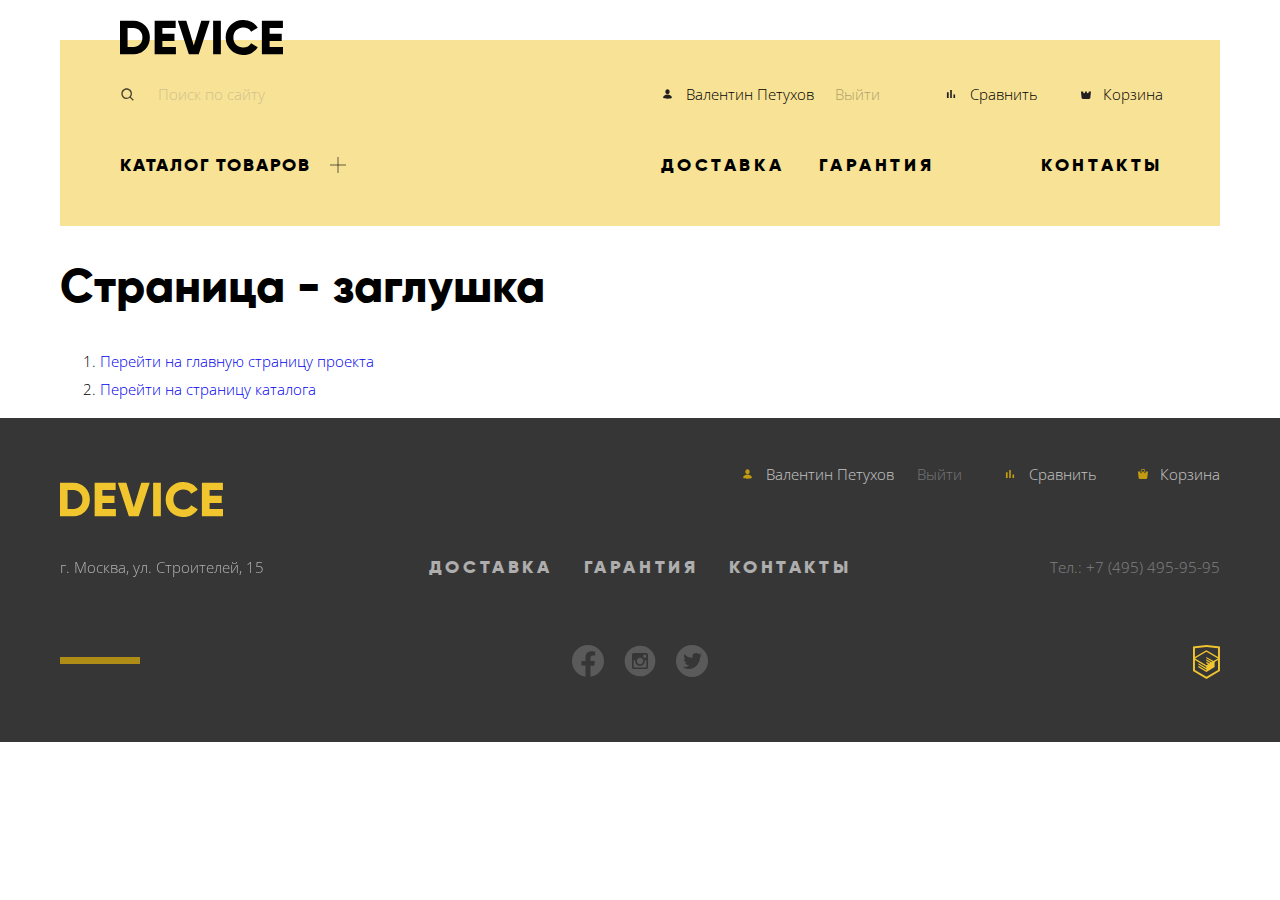
==== commit 03dec808: "Исправляет замечания наставника после первой проверки Д25." ====
--- a/blank.html
+++ b/blank.html
@@ -4,12 +4,12 @@
   <meta charset="utf-8">
   <title>HTML Academy: Девайс</title>
   <link href="https://fonts.googleapis.com/css2?family=Open+Sans:wght@300;400&display=swap" rel="stylesheet">
-  <link rel="stylesheet" href="css/normalize.css">
+  <link rel="stylesheet" href="css/normalize.min.css">
   <link rel="stylesheet" href="css/style.css">
 </head>
 <body>
-  <header>
-    <div class="wrapper header-index-page">
+  <header class="main-header">
+    <div class="wrapper">
       <a class="logo" href="index.html" title="Логотип интернет-магазина модных девайсов и умных гаджетов для гиков Девайс">
         <svg width="163" height="35" viewBox="0 0 163 35" fill="none" xmlns="http://www.w3.org/2000/svg">
           <path fill-rule="evenodd" clip-rule="evenodd" d="M-0.151001 0.701993V34.302H13.381C15.5624 34.3553 17.7309 33.954 19.7487 33.1235C21.7665 32.2929 23.5892 31.0514 25.101 29.478C26.6506 27.9007 27.8665 26.0273 28.6761 23.9697C29.4857 21.912 29.8724 19.7124 29.813 17.502C29.8724 15.2916 29.4857 13.092 28.6761 11.0343C27.8665 8.97669 26.6506 7.1033 25.101 5.52599C23.5891 3.9527 21.7663 2.7113 19.7486 1.88079C17.7308 1.05028 15.5623 0.648834 13.381 0.701993H-0.151001ZM7.582 26.91V8.09099H13.382C14.5845 8.04309 15.7838 8.24675 16.903 8.68895C18.0223 9.13115 19.0369 9.80215 19.882 10.659C20.7304 11.5766 21.3875 12.6541 21.8149 13.8285C22.2422 15.0029 22.4313 16.2507 22.371 17.499C22.4313 18.7473 22.2423 19.9951 21.8149 21.1695C21.3876 22.3439 20.7305 23.4214 19.882 24.339C19.0371 25.196 18.0225 25.8672 16.9032 26.3094C15.7839 26.7516 14.5845 26.9551 13.382 26.907H7.582V26.91ZM42.382 20.958H54.464V13.658H42.378V8.09099H55.669V0.701993H34.645V34.302H55.91V26.91H42.378V20.958H42.382ZM78.725 34.302L89.744 0.701993H81.286L73.795 25.422L66.304 0.701993H57.847L68.866 34.302H78.725ZM93.125 34.302H100.858V0.701993H93.125V34.302ZM131.74 32.886C134.233 31.574 136.321 29.6076 137.781 27.198L131.111 23.358C130.381 24.659 129.279 25.7121 127.946 26.382C126.505 27.1262 124.903 27.504 123.282 27.482C121.962 27.5449 120.643 27.3343 119.408 26.8635C118.173 26.3927 117.048 25.6718 116.105 24.746C115.195 23.7791 114.489 22.6393 114.028 21.3942C113.568 20.1492 113.362 18.8242 113.423 17.498C113.362 16.1718 113.568 14.8468 114.028 13.6017C114.489 12.3567 115.195 11.2168 116.105 10.25C117.048 9.32422 118.173 8.60333 119.408 8.13252C120.643 7.6617 121.962 7.45113 123.282 7.51399C124.893 7.49098 126.486 7.86172 127.921 8.59399C129.263 9.2718 130.373 10.3326 131.111 11.642L137.781 7.80199C136.294 5.39746 134.191 3.43378 131.691 2.11399C129.109 0.720899 126.216 0.00268346 123.282 0.0259933C113.503 -0.246007 105.485 7.71699 105.691 17.498C105.483 27.279 113.5 35.245 123.279 34.974C126.229 35.0012 129.138 34.283 131.737 32.886H131.74ZM149.621 20.958H161.703V13.658H149.618V8.09099H162.908V0.701993H141.885V34.302H163.15V26.91H149.618V20.958H149.621Z" fill="#000000" />
@@ -26,7 +26,12 @@
             <svg width="13" height="14" viewBox="0 0 13 14" fill="none" xmlns="http://www.w3.org/2000/svg" aria-label="Иконка личного кабинета">
               <path d="M6.49996 2.33333C7.69704 2.33333 8.66663 3.3775 8.66663 4.66666C8.66663 5.95583 7.69704 7 6.49996 7C5.30288 7 4.33329 5.95583 4.33329 4.66666C4.33329 3.3775 5.30288 2.33333 6.49996 2.33333ZM6.49996 11.6667C6.49996 11.6667 10.8333 11.6667 10.8333 10.5C10.8333 9.1 8.72079 7.58333 6.49996 7.58333C4.27913 7.58333 2.16663 9.1 2.16663 10.5C2.16663 11.6667 6.49996 11.6667 6.49996 11.6667Z" fill="#231F20" />
             </svg>
-            Войти</a>
+            Валентин Петухов</a>
+        </li>
+        <li class="user-menu-item logout">
+          <form action="https://echo.htmlacademy.ru" method="post">
+            <button class="logout-button" type="submit" aria-label="Выйти из личного кабинета">Выйти</button>
+          </form>
         </li>
         <li class="user-menu-item">
           <a class="user-menu-link" href="blank.html" title="Сравнить характеристики товаров">
@@ -56,12 +61,12 @@
             <a class="product-catalog" href="inner.html">Каталог товаров</a>
             <button class="submenu-toggle-button" aria-label="Раскрыть или закрыть вложенное меню каталога"></button>
             <ul class="submenu visually-hidden">
-              <li><a href="blank.html">Виртуальная реальность</a></li>
-              <li><a href="blank.html">Моноподы для селфи</a></li>
-              <li><a href="blank.html">Экшн-камеры</a></li>
-              <li><a href="blank.html">Фитнес-браслеты</a></li>
-              <li><a href="blank.html">Умные часы</a></li>
-              <li><a href="blank.html">Квадрокоптер</a></li>
+              <li><a href="inner.html">Виртуальная реальность</a></li>
+              <li><a href="inner.html">Моноподы для селфи</a></li>
+              <li><a href="inner.html">Экшн-камеры</a></li>
+              <li><a href="inner.html">Фитнес-браслеты</a></li>
+              <li><a href="inner.html">Умные часы</a></li>
+              <li><a href="inner.html">Квадрокоптер</a></li>
             </ul>
           </li>
           <li class="mainmenu-item"><a href="blank.html">Доставка</a></li>
@@ -71,8 +76,8 @@
       </nav>
     </div>
   </header>
-  <main>
-    <div class="wrapper index-page">
+  <main class="main-content">
+    <div class="wrapper">
       <h1>Страница - заглушка</h1>
       <ol>
         <li><a href=" index.html">Перейти на главную страницу проекта</a></li>
@@ -80,7 +85,7 @@
       </ol>
     </div>
   </main>
-  <footer>
+  <footer class="main-footer">
     <div class="wrapper">
       <a class="footer-logo" href="index.html" title="Логотип интернет-магазина модных девайсов и умных гаджетов для гиков Девайс">
         <svg width="163" height="35" viewBox="0 0 163 35" fill="none" xmlns="http://www.w3.org/2000/svg">
@@ -93,7 +98,12 @@
             <svg class="user-menu-item-icon" width="13" height="14" viewBox="0 0 13 14" fill="none" xmlns="http://www.w3.org/2000/svg" aria-label="Иконка личного кабинета">
               <path d="M6.49996 2.33333C7.69704 2.33333 8.66663 3.3775 8.66663 4.66666C8.66663 5.95583 7.69704 7 6.49996 7C5.30288 7 4.33329 5.95583 4.33329 4.66666C4.33329 3.3775 5.30288 2.33333 6.49996 2.33333ZM6.49996 11.6667C6.49996 11.6667 10.8333 11.6667 10.8333 10.5C10.8333 9.1 8.72079 7.58333 6.49996 7.58333C4.27913 7.58333 2.16663 9.1 2.16663 10.5C2.16663 11.6667 6.49996 11.6667 6.49996 11.6667Z" fill="#231F20" />
             </svg>
-            Войти</a>
+            Валентин Петухов</a>
+        </li>
+        <li class="user-menu-item logout">
+          <form action="https://echo.htmlacademy.ru" method="post">
+            <button class="logout-button" type="submit" aria-label="Выйти из личного кабинета">Выйти</button>
+          </form>
         </li>
         <li class="user-menu-item">
           <a class="user-menu-link" href="blank.html" title="Сравнить характеристики товаров">
@@ -159,6 +169,6 @@
       </a>
     </div>
   </footer>
-  <script src="js/script.js"></script>
+  <script src="js/script.min.js"></script>
 </body>
 </html>
--- a/css/style.css
+++ b/css/style.css
@@ -139,7 +139,7 @@
 }
 
 /* Хедер */
-header .wrapper {
+.main-header .wrapper {
   position: relative;
   padding-top: 28px;
   padding-right: 57px;
@@ -287,6 +287,7 @@
   align-items: center;
   list-style-type: none;
 }
+
 .header-index-page .user-menu {
   margin-top: 16px;
   padding-right: 4px;
@@ -522,24 +523,9 @@
 }
 
 /* Главный контент */
-main {
-  position: relative;
-}
-
 /* Индексная страница */
-.index-page {
-  grid-template-columns: 1fr 1fr;
-  grid-template-rows: -webkit-max-content;
-  grid-template-rows: max-content;
-}
-
-.index-page h2 {
-  font-family: 'Gilroy Extra Bold', 'Arial Black', sans-serif;
-  font-weight: 800;
-  font-size: 47px;
-  line-height: 58px;
-  letter-spacing: 0.2em;
-  color: var(--basic-black);
+.main-content {
+  position: relative;
 }
 
 /* Слайдер Топ-3 по продажам */
@@ -582,6 +568,7 @@
   font-size: 179px;
   line-height: 219px;
   text-transform: uppercase;
+  vertical-align: middle;
   color: var(--basic-white);
 }
 
@@ -1064,6 +1051,8 @@
 }
 
 .info ul li::before {
+  position: relative;
+  top: -2px;
   content: '';
   width: 8px;
   height: 8px;
@@ -1071,8 +1060,7 @@
   display: inline-block;
   border: 2px solid var(--basic-grey-light);
   border-radius: 50%;
-  position: relative;
-  top: -2px;
+  vertical-align: middle;
 }
 
 /* Блок О нас */
@@ -1134,10 +1122,6 @@
 }
 
 /* Страница каталога товаров */
-.inner-page {
-  position: relative;
-}
-
 .wrapper-options {
   margin-bottom: 50px;
   padding-left: 60px;
@@ -2000,12 +1984,12 @@
 }
 
 /* Футер */
-footer {
+.main-footer {
   padding-top: 42px;
   background-color: var(--basic-dark);
 }
 
-footer .wrapper {
+.main-footer .wrapper {
   display: grid;
   grid-template-columns: 1fr -webkit-max-content 1fr;
   grid-template-columns: 1fr max-content 1fr;
